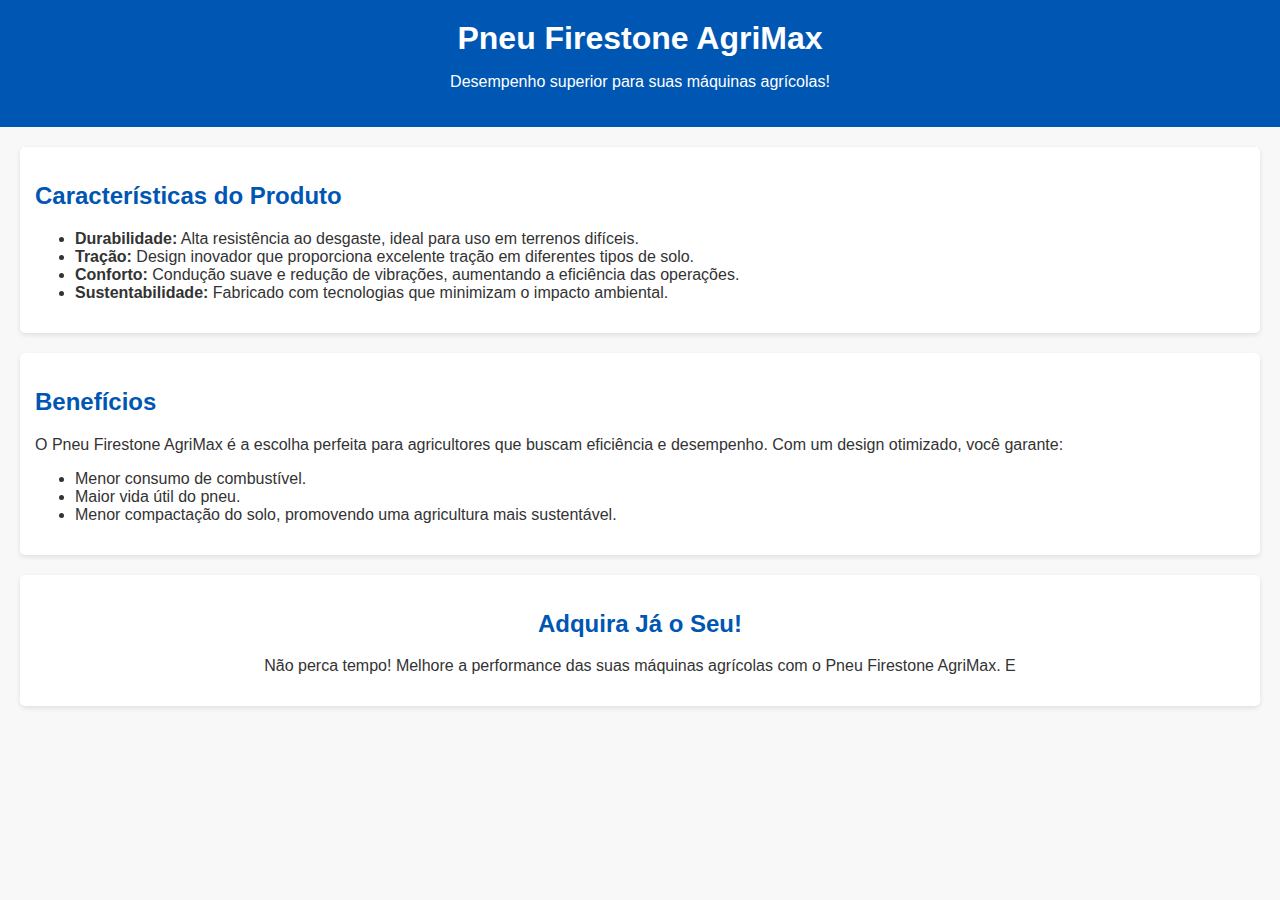
==== index2.html @ 4747e672 "Add files via upload" ====
<!DOCTYPE html>
<html lang="pt-BR">
<head>
    <meta charset="UTF-8">
    <meta name="viewport" content="width=device-width, initial-scale=1.0">
    <link rel="stylesheet" href="style2.css">
    <title>Pneu Firestone AgriMax</title>
</head>
<body>
    <header>
        <h1>Pneu Firestone AgriMax</h1>
        <p>Desempenho superior para suas máquinas agrícolas!</p>
    </header>

    <main>
        <section class="product-info">
            <h2>Características do Produto</h2>
            <ul>
                <li><strong>Durabilidade:</strong> Alta resistência ao desgaste, ideal para uso em terrenos difíceis.</li>
                <li><strong>Tração:</strong> Design inovador que proporciona excelente tração em diferentes tipos de solo.</li>
                <li><strong>Conforto:</strong> Condução suave e redução de vibrações, aumentando a eficiência das operações.</li>
                <li><strong>Sustentabilidade:</strong> Fabricado com tecnologias que minimizam o impacto ambiental.</li>
            </ul>
        </section>

        <section class="product-benefits">
            <h2>Benefícios</h2>
            <p>O Pneu Firestone AgriMax é a escolha perfeita para agricultores que buscam eficiência e desempenho. Com um design otimizado, você garante:</p>
            <ul>
                <li>Menor consumo de combustível.</li>
                <li>Maior vida útil do pneu.</li>
                <li>Menor compactação do solo, promovendo uma agricultura mais sustentável.</li>
            </ul>
        </section>

        <section class="call-to-action">
            <h2>Adquira Já o Seu!</h2>
            <p>Não perca tempo! Melhore a performance das suas máquinas agrícolas com o Pneu Firestone AgriMax. E
---- style2.css ----
body {
    font-family: Arial, sans-serif;
    margin: 0;
    padding: 0;
    background-color: #f8f8f8;
    color: #333;
}

header {
    background-color: #0056b3;
    color: white;
    padding: 20px;
    text-align: center;
}

h1 {
    margin: 0;
}

h2 {
    color: #0056b3;
}

main {
    padding: 20px;
}

.product-info, .product-benefits, .call-to-action {
    background-color: white;
    border-radius: 5px;
    box-shadow: 0 2px 5px rgba(0, 0, 0, 0.1);
    margin-bottom: 20px;
    padding: 15px;
}

.call-to-action {
    text-align: center;
}

.buy-button {
    display: inline-block;
    padding: 10px 20px;
    background-color: #28a745;
    color: white;
    text-decoration: none;
    border-radius: 5px;
    transition: background-color 0.3s;
}

.buy-button:hover {
    background-color: #218838;
}

footer {
    text-align: center;
    padding: 10px;
    background-color: #0056b3;
    color: white;
    position: relative;
    bottom: 0;
    width: 100%;
}
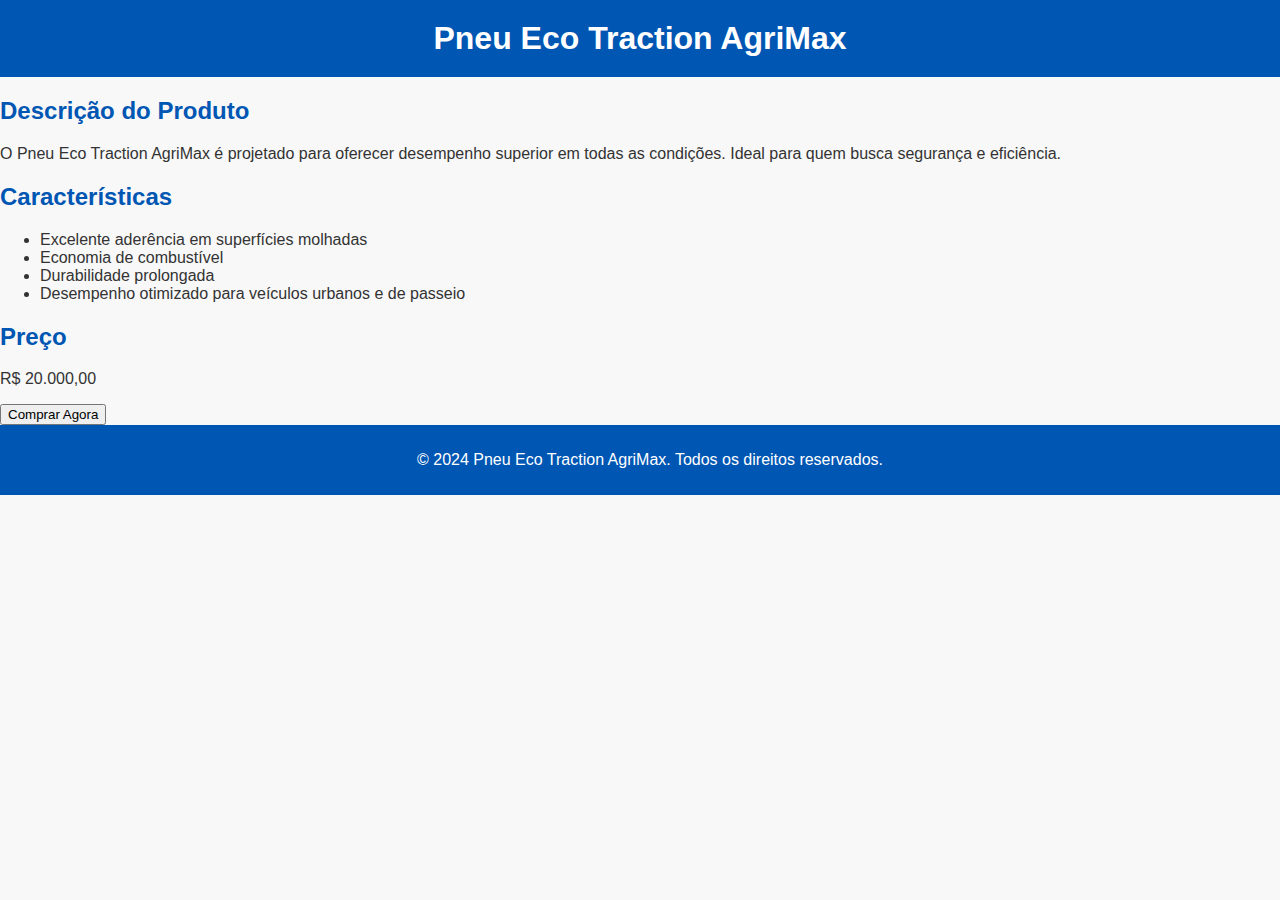
==== commit 10b6cf2f: "Add files via upload" ====
--- a/index2.html
+++ b/index2.html
@@ -3,36 +3,37 @@
 <head>
     <meta charset="UTF-8">
     <meta name="viewport" content="width=device-width, initial-scale=1.0">
+    <title>Pneu Eco Traction Maxi</title>
     <link rel="stylesheet" href="style2.css">
-    <title>Pneu Firestone AgriMax</title>
 </head>
 <body>
     <header>
-        <h1>Pneu Firestone AgriMax</h1>
-        <p>Desempenho superior para suas máquinas agrícolas!</p>
+        <h1>Pneu Eco Traction AgriMax</h1> 
     </header>
 
-    <main>
-        <section class="product-info">
-            <h2>Características do Produto</h2>
-            <ul>
-                <li><strong>Durabilidade:</strong> Alta resistência ao desgaste, ideal para uso em terrenos difíceis.</li>
-                <li><strong>Tração:</strong> Design inovador que proporciona excelente tração em diferentes tipos de solo.</li>
-                <li><strong>Conforto:</strong> Condução suave e redução de vibrações, aumentando a eficiência das operações.</li>
-                <li><strong>Sustentabilidade:</strong> Fabricado com tecnologias que minimizam o impacto ambiental.</li>
-            </ul>
-        </section>
+    <section id="descricao">
+        <h2>Descrição do Produto</h2>
+        <p>O Pneu Eco Traction AgriMax é projetado para oferecer desempenho superior em todas as condições. Ideal para quem busca segurança e eficiência.</p>
+    </section>
 
-        <section class="product-benefits">
-            <h2>Benefícios</h2>
-            <p>O Pneu Firestone AgriMax é a escolha perfeita para agricultores que buscam eficiência e desempenho. Com um design otimizado, você garante:</p>
-            <ul>
-                <li>Menor consumo de combustível.</li>
-                <li>Maior vida útil do pneu.</li>
-                <li>Menor compactação do solo, promovendo uma agricultura mais sustentável.</li>
-            </ul>
-        </section>
+    <section id="caracteristicas">
+        <h2>Características</h2>
+        <ul>
+            <li>Excelente aderência em superfícies molhadas</li>
+            <li>Economia de combustível</li>
+            <li>Durabilidade prolongada</li>
+            <li>Desempenho otimizado para veículos urbanos e de passeio</li>
+        </ul>
+    </section>
 
-        <section class="call-to-action">
-            <h2>Adquira Já o Seu!</h2>
-            <p>Não perca tempo! Melhore a performance das suas máquinas agrícolas com o Pneu Firestone AgriMax. E
+    <section id="preco">
+        <h2>Preço</h2>
+        <p>R$ 20.000,00</p>
+        <button>Comprar Agora</button>
+    </section>
+
+    <footer>
+        <p>&copy; 2024 Pneu Eco Traction AgriMax. Todos os direitos reservados.</p>
+    </footer>
+</body>
+</html>
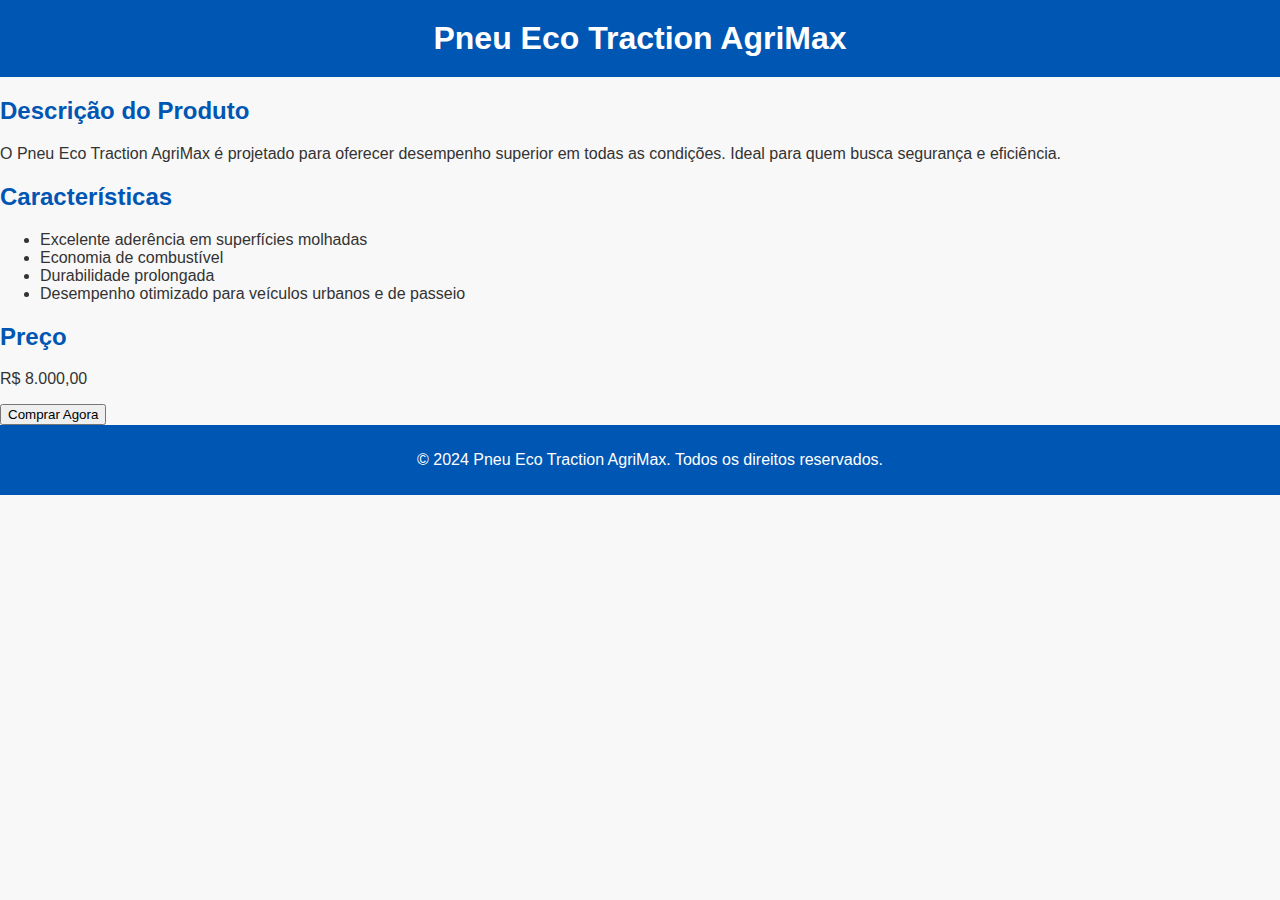
==== commit f81005d4: "Add files via upload" ====
--- a/index2.html
+++ b/index2.html
@@ -28,7 +28,7 @@
 
     <section id="preco">
         <h2>Preço</h2>
-        <p>R$ 20.000,00</p>
+        <p>R$ 8.000,00</p>
         <button>Comprar Agora</button>
     </section>
 
